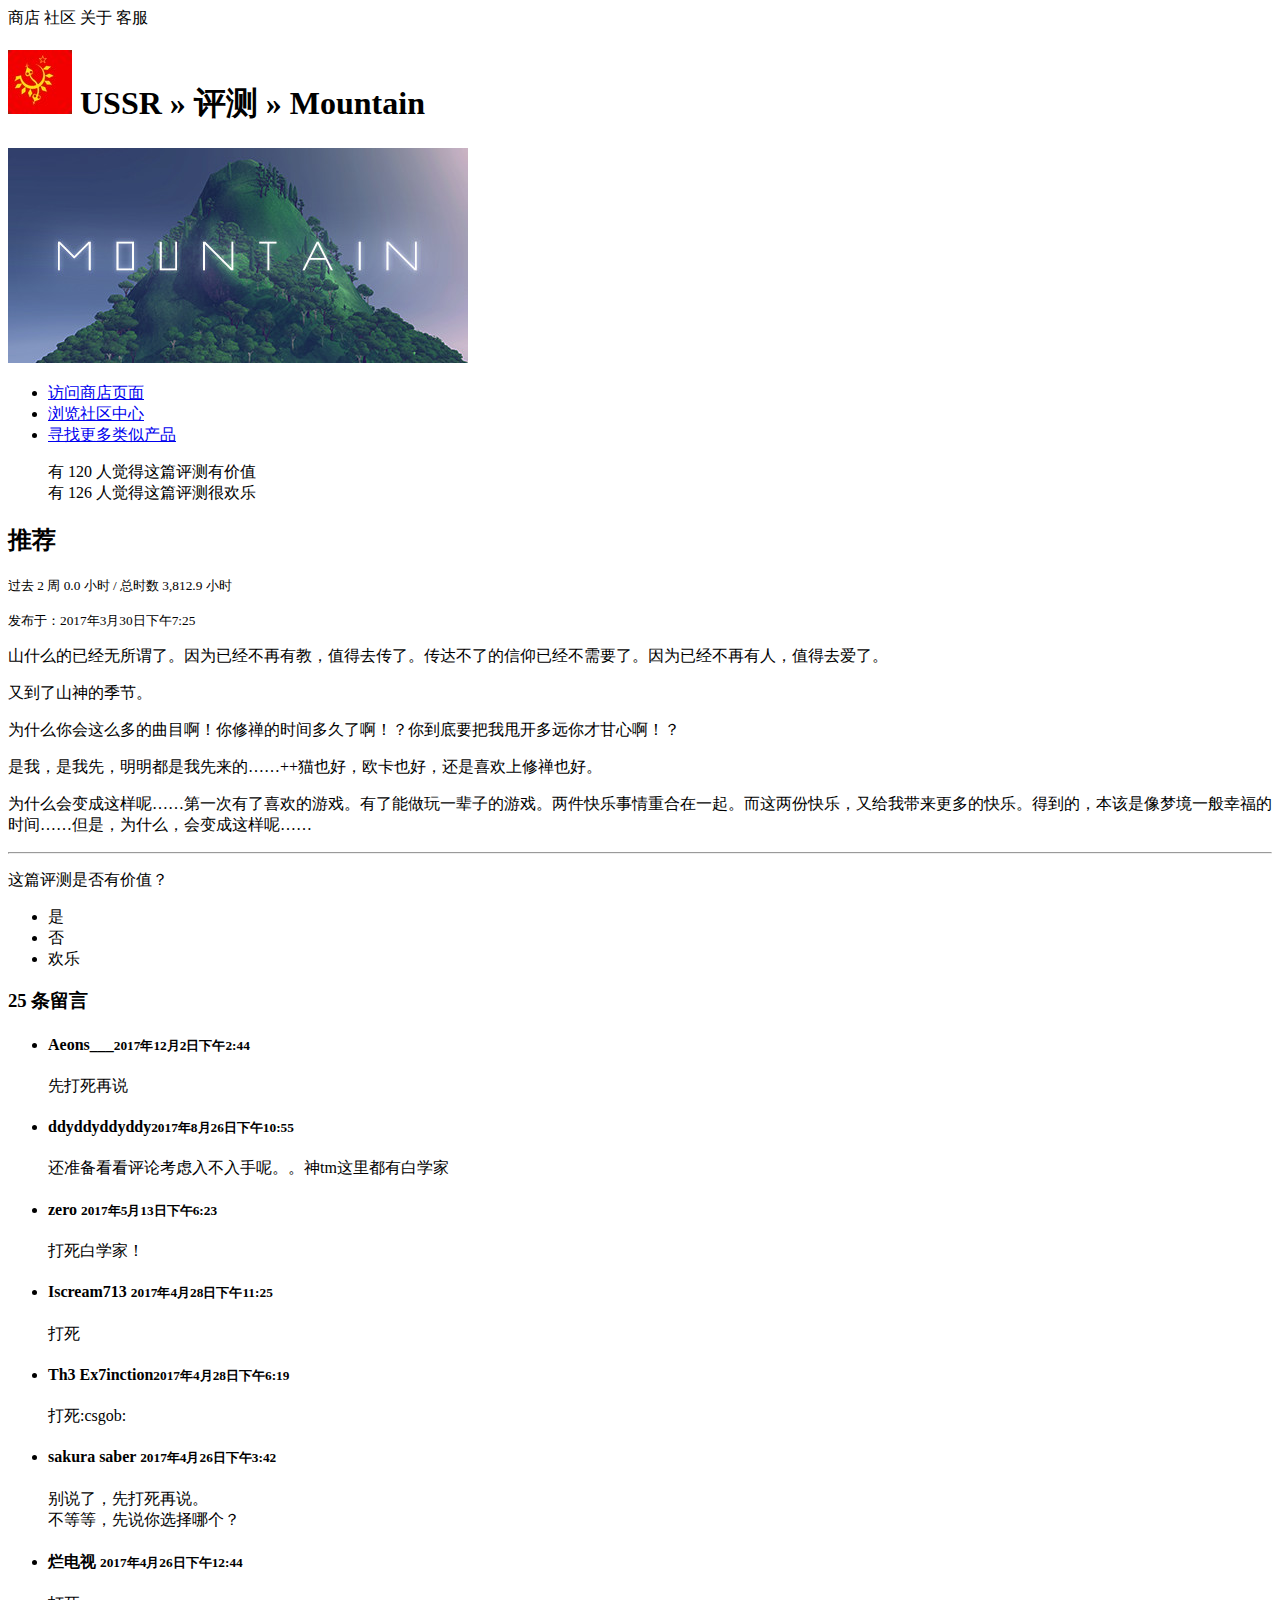
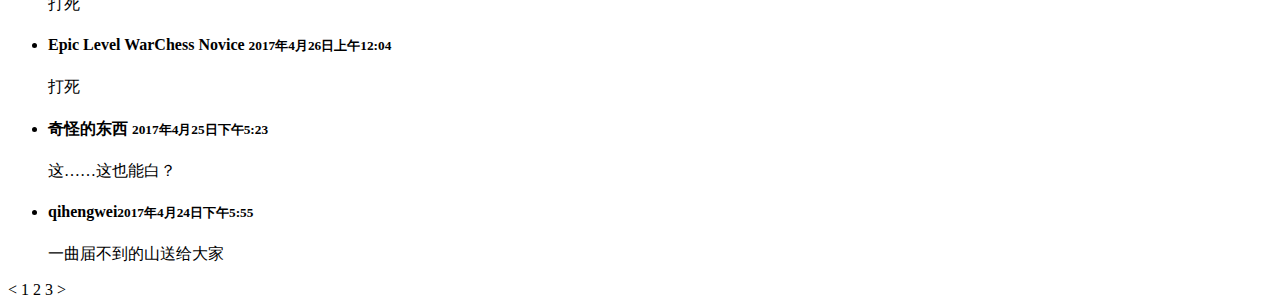
==== root/index.html @ a90e570a "Add files via upload" ====
<!DOCTYPE html>
<html lang="en">
<head>
    <meta charset="UTF-8">
    <title>Steam 社区 :: No.3017 ∈ USSR :: 评测 Mountain</title>
</head>
<body>
<header>
    <nav>商店 社区 关于 客服</nav>
</header>
<h1><img src="image/user_icon.jpg" height="64" width="64"/> USSR » 评测 » Mountain</h1>
<aside>
    <img src="image/header.jpg" height="215" width="460"/>
    <ul>
    <li><a href="https://store.steampowered.com/app/313340?snr=2_100300_300__100301">访问商店页面</a></li>
    <li><a href="https://steamcommunity.com/app/313340">浏览社区中心</a></li>
    <li><a href="https://store.steampowered.com/recommended/morelike/app/313340?snr=2_100300_300__100301">寻找更多类似产品</a></li>
</ul>
<section><blockquote>
    有 120 人觉得这篇评测有价值
    <br>
    有 126 人觉得这篇评测很欢乐
</blockquote></aside>
<h2>推荐</h2>
<p><small>过去 2 周 0.0 小时 / 总时数 3,812.9 小时</small>
</p>
<p><small>发布于：2017年3月30日下午7:25</small>
</p>
<p>
    山什么的已经无所谓了。因为已经不再有教，值得去传了。传达不了的信仰已经不需要了。因为已经不再有人，值得去爱了。</p>
<p>
    又到了山神的季节。
</p>
<p>
    为什么你会这么多的曲目啊！你修禅的时间多久了啊！？你到底要把我甩开多远你才甘心啊！？</p>
<p>
    是我，是我先，明明都是我先来的……++猫也好，欧卡也好，还是喜欢上修禅也好。
</p>
<p>
    为什么会变成这样呢……第一次有了喜欢的游戏。有了能做玩一辈子的游戏。两件快乐事情重合在一起。而这两份快乐，又给我带来更多的快乐。得到的，本该是像梦境一般幸福的时间……但是，为什么，会变成这样呢……
</p>
</section>
<hr/>
<section>
    <p>这篇评测是否有价值？
    <ul>
        <li>是</li>
        <li>否</li>
        <li>欢乐</li>
    </ul>
    </p>
    <h3>25 条留言</h3>
    <ul>
        <li>
            <h4>Aeons___<small>2017年12月2日下午2:44 </small></h4>
            先打死再说
        </li>
        <li>
            <h4>ddyddyddyddy<small>2017年8月26日下午10:55 </small></h4>
            还准备看看评论考虑入不入手呢。。神tm这里都有白学家
        </li>
        <li>
            <h4>zero <small>2017年5月13日下午6:23 </small></h4>
            打死白学家！
        </li>
        <li>
            <h4>Iscream713 <small>2017年4月28日下午11:25 </small></h4>
            打死
        </li>
        <li>
            <h4>Th3 Ex7inction<small>2017年4月28日下午6:19 </small></h4>
            打死:csgob:
        </li>
        <li>
            <h4>sakura saber <small>2017年4月26日下午3:42 </small></h4>
            别说了，先打死再说。 <br>不等等，先说你选择哪个？
        </li>
        <li>
            <h4>烂电视 <small>2017年4月26日下午12:44 </small></h4>
            打死
        </li>
        <li>
            <h4>Epic Level WarChess Novice <small>2017年4月26日上午12:04 </small></h4>
            打死
        </li>
        <li>
            <h4>奇怪的东西 <small>2017年4月25日下午5:23 </small></h4>
            这……这也能白？
        </li>
        <li>
            <h4>qihengwei<small>2017年4月24日下午5:55</small></h4>
            一曲届不到的山送给大家
        </li>
    </ul>
    < 1 2 3 >
</section>
</body>
</html>
</section>
</body>
</html>
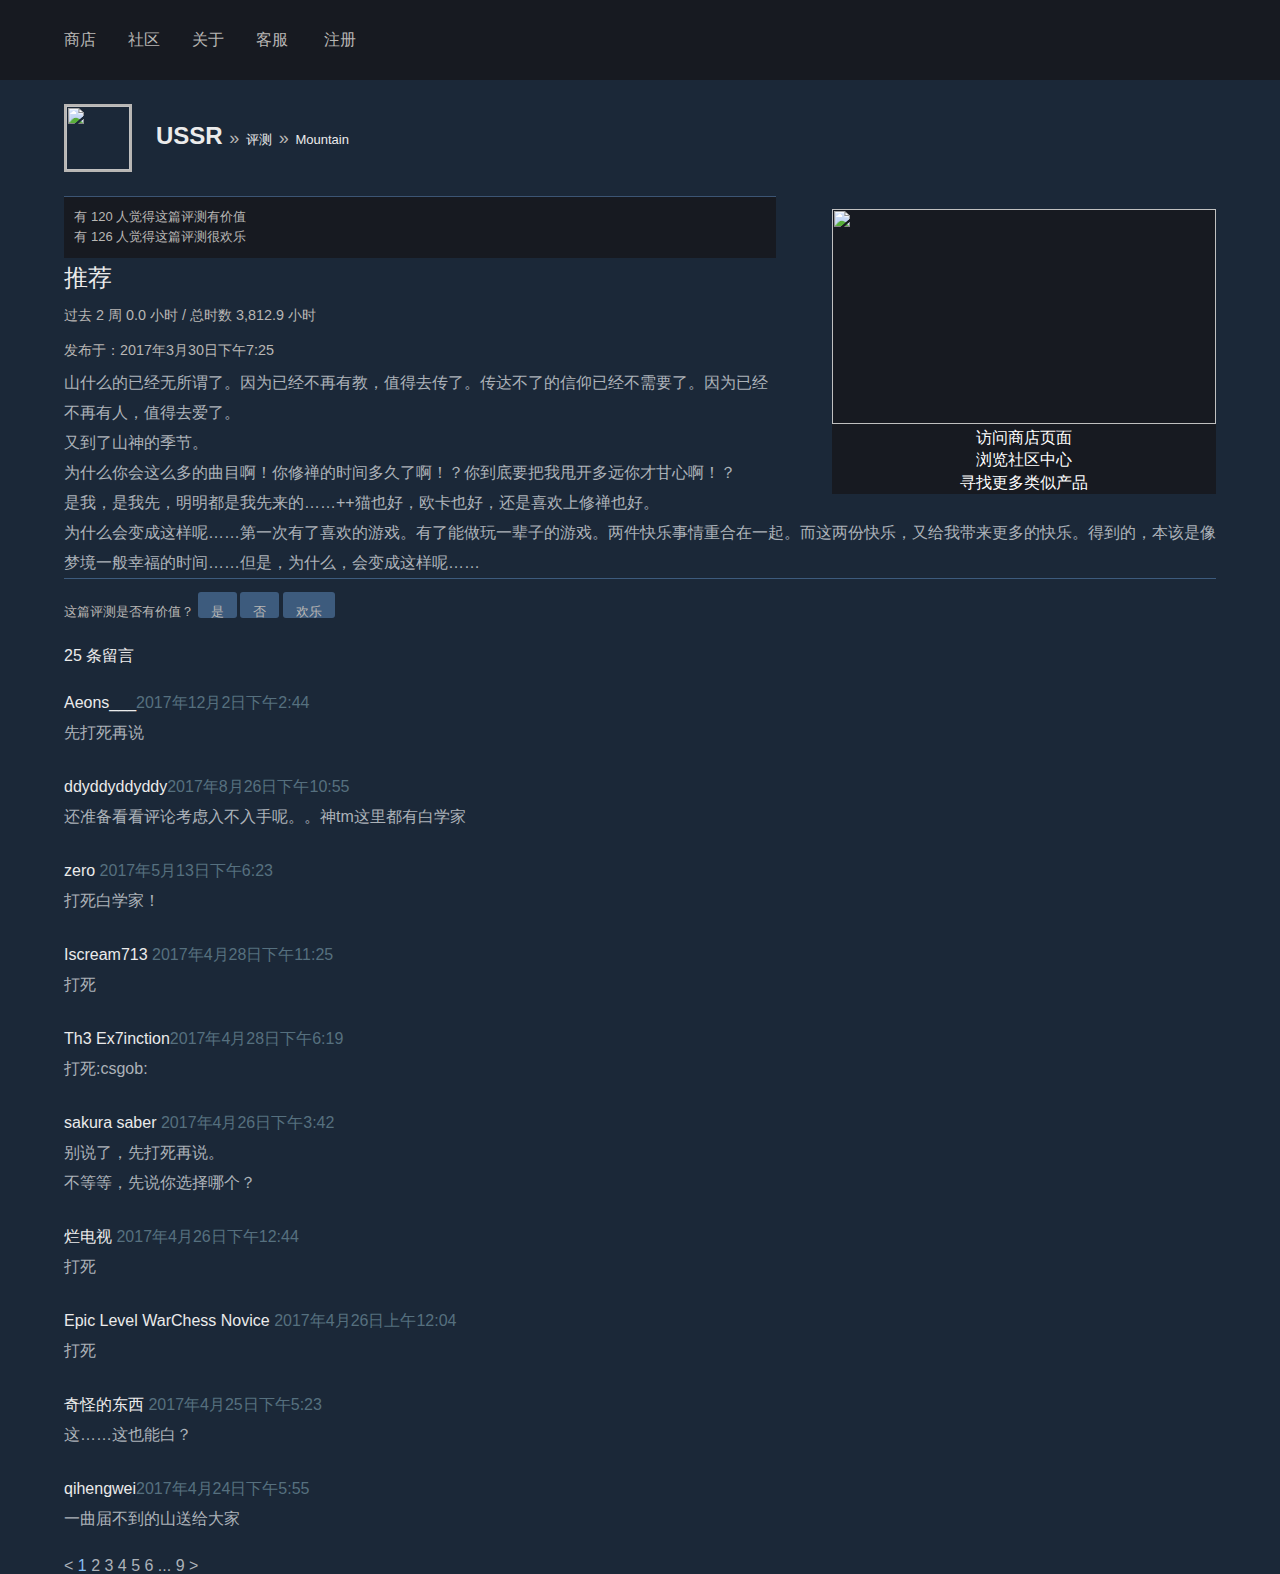
==== commit 41d851a2: "Add files via upload" ====
--- a/root/index.html
+++ b/root/index.html
@@ -1,38 +1,45 @@
 <!DOCTYPE html>
 <html lang="en">
 <head>
-    <meta charset="UTF-8">
+    <meta charset="UTF-8"><link href="../../pj1/style.css" rel="stylesheet" type="text/css">
     <title>Steam 社区 :: No.3017 ∈ USSR :: 评测 Mountain</title>
+    <link href="reset.css" rel="stylesheet" type="text/css">
+    <link href="index.css" rel="stylesheet" type="text/css">
 </head>
 <body>
 <header>
-    <nav>商店 社区 关于 客服</nav>
+    <nav><ul><li>商店</li><li>社区</li><li> 关于</li><li> 客服</li> <li><a href="http://localhost:63342/untitled/.idea/lab/register.html?_ijt=bgfjlh6749idrunehregu5980b">注册</a></li></ul></nav>
 </header>
-<h1><img src="image/user_icon.jpg" height="64" width="64"/> USSR » 评测 » Mountain</h1>
+<div class="title"><img src="../image/user_icon.jpg" height="64" width="64"/> <div> USSR <span class="symbol">»</span> <span class="subtitle">评测</span> <span class="symbol">»</span> <span class="subtitle">Mountain</span></div></div>
 <aside>
-    <img src="image/header.jpg" height="215" width="460"/>
+    <img src="../image/header.jpg" height="215" width="460"/>
     <ul>
-    <li><a href="https://store.steampowered.com/app/313340?snr=2_100300_300__100301">访问商店页面</a></li>
-    <li><a href="https://steamcommunity.com/app/313340">浏览社区中心</a></li>
-    <li><a href="https://store.steampowered.com/recommended/morelike/app/313340?snr=2_100300_300__100301">寻找更多类似产品</a></li>
-</ul>
-<section><blockquote>
+        <li><a href="https://store.steampowered.com/app/313340?snr=2_100300_300__100301">访问商店页面</a></li>
+        <li><a href="https://steamcommunity.com/app/313340">浏览社区中心</a></li>
+        <li><a href="https://store.steampowered.com/recommended/morelike/app/313340?snr=2_100300_300__100301">寻找更多类似产品</a></li></ul>
+</aside>
+<section>
+    <blockquote>
     有 120 人觉得这篇评测有价值
     <br>
     有 126 人觉得这篇评测很欢乐
-</blockquote></aside>
+    </blockquote>
 <h2>推荐</h2>
-<p><small>过去 2 周 0.0 小时 / 总时数 3,812.9 小时</small>
+<p>
+    <small>过去 2 周 0.0 小时 / 总时数 3,812.9 小时</small>
 </p>
-<p><small>发布于：2017年3月30日下午7:25</small>
+<p class="submit-time">
+    <small>发布于：2017年3月30日下午7:25</small>
 </p>
 <p>
-    山什么的已经无所谓了。因为已经不再有教，值得去传了。传达不了的信仰已经不需要了。因为已经不再有人，值得去爱了。</p>
+    山什么的已经无所谓了。因为已经不再有教，值得去传了。传达不了的信仰已经不需要了。因为已经不再有人，值得去爱了。
+</p>
 <p>
     又到了山神的季节。
 </p>
 <p>
-    为什么你会这么多的曲目啊！你修禅的时间多久了啊！？你到底要把我甩开多远你才甘心啊！？</p>
+    为什么你会这么多的曲目啊！你修禅的时间多久了啊！？你到底要把我甩开多远你才甘心啊！？
+</p>
 <p>
     是我，是我先，明明都是我先来的……++猫也好，欧卡也好，还是喜欢上修禅也好。
 </p>
@@ -42,15 +49,16 @@
 </section>
 <hr/>
 <section>
-    <p>这篇评测是否有价值？
+    <div class="value">
+        这篇评测是否有价值？
     <ul>
         <li>是</li>
         <li>否</li>
         <li>欢乐</li>
     </ul>
-    </p>
+    </div><br>
     <h3>25 条留言</h3>
-    <ul>
+    <ul class="comment">
         <li>
             <h4>Aeons___<small>2017年12月2日下午2:44 </small></h4>
             先打死再说
@@ -92,10 +100,7 @@
             一曲届不到的山送给大家
         </li>
     </ul>
-    < 1 2 3 >
+    < <span class="active">1</span> 2 3 4 5 6 ... 9 >
 </section>
 </body>
 </html>
-</section>
-</body>
-</html>--- a/root/index.css
+++ b/root/index.css
@@ -0,0 +1,212 @@
+body {
+    font-family: Arial, Helvetica, sans-serif;
+    margin: 0;
+    background-color: #1b2838;
+    color: #acb2b8;
+}
+
+header {
+    color: #b8b6b4;
+    height: 5em;
+    background-color: #171a21;
+    display: flex;
+    text-align: center;
+}
+
+nav {
+    margin: auto 3em;
+}
+
+li {
+    display: inline-block;
+}
+
+nav li {
+    padding: 0 1em;
+}
+
+a {
+    color: #b8b6b4;
+    text-decoration:none;
+}
+
+a:hover{
+    color: #87bff2;
+}
+
+nav li a {
+    color: #b8b6b4;
+}
+
+aside {
+    float:right;
+    margin: 1% 5%;
+    width: 30%;
+    background-color: #171a21;
+}
+
+aside a {
+    color: white;
+}
+
+aside img, aside ul {
+    padding: 0;
+    width: 100%;
+}
+
+aside li {
+    display: block;
+    text-align: center;
+    padding: 0.2em 0;
+}
+
+.title, h2 {
+    color: #ebebeb;
+    font-size:1.5em;
+    line-height: 40px;
+}
+
+.title {
+    margin: 1em 5%;
+    display: inline;
+    display: flex;
+    text-align: center;
+}
+
+.title img {
+    border: #b8b6b4 solid 2px;
+}
+
+.title div {
+    display: inline;
+    padding-left: 1em;
+    margin: auto 0;
+    font-size: x-large;
+    font-weight: bold;
+}
+
+.title span {
+    font-weight: normal;
+    font-size: small;
+}
+
+.title .symbol {
+    color: #b8b6b4;
+    font-size: large;
+}
+
+section {
+    margin: 0 5%;
+}
+
+section blockquote {
+    margin: 0;
+    width: 60%;
+    font-size: small;
+    background-color: #171a21;
+    padding: 0.8em;
+    color: #b8b6b4;
+    border-top: 1px solid rgba(85, 125, 171, 0.6);
+    line-height: 20px;
+}
+
+p small {
+    margin: 0;
+    padding: 0;
+    color: #b8b6b4;
+    line-height:35px;
+    font-size:0.9em;
+}
+p{
+    line-height: 30px;
+}
+
+hr {
+    width: 90%;
+    margin: 0 5%;
+    border-width:0;
+    height: 1px;
+    color:rgba(85, 125, 171, 0.6);
+    background-color:rgba(85, 125, 171, 0.6);
+}
+
+.value ul {
+    display: inline-block;
+
+}
+
+.value {
+    color: #b8b6b4;
+    font-size: small;
+    line-height: 40px;
+}
+
+.value li {
+    margin-top:1em;
+    padding: 0 1em;
+    background-color: rgba(85, 125, 171, 0.6);
+    border-radius: 3px;
+    height:2em;
+}
+
+h3 {
+    color: #ebebeb;
+}
+
+h4 {
+    font-weight: normal;
+    color: #ebebeb;
+    margin: 0;
+}
+
+h4 small {
+    color: #56707f;
+}
+
+.comment li {
+    display: block;
+    margin: 1.5em 0;
+    line-height: 30px;
+}
+
+.active {
+    color:#87bff2;
+}
+
+h1 {
+    margin: 0.5em 2.5em;
+}
+
+input, textarea {
+    padding: 0.5em;
+    margin: 0.5em 0;
+    width: 35%;
+    background-color: #171a21;
+    border: #56707f solid 1px;
+    border-radius: 3px;
+    color: #acb2b8
+}
+
+select {
+    background-color: #171a21;
+    border: #56707f solid 1px;
+    color: #acb2b8
+}
+
+input[type="checkbox"], input[type="radio"] {
+    width: 2em;
+}
+
+input[type="button"],input[type="submit"]  {
+    background-color: #56707f;
+    border: #171a21 solid 1px;
+    width: 4em;
+}
+
+input[type="button"],input[type="submit"],input[type="checkbox"], input[type="radio"], select:hover {
+    cursor: pointer;
+}
+
+textarea {
+    height: 15em;
+}